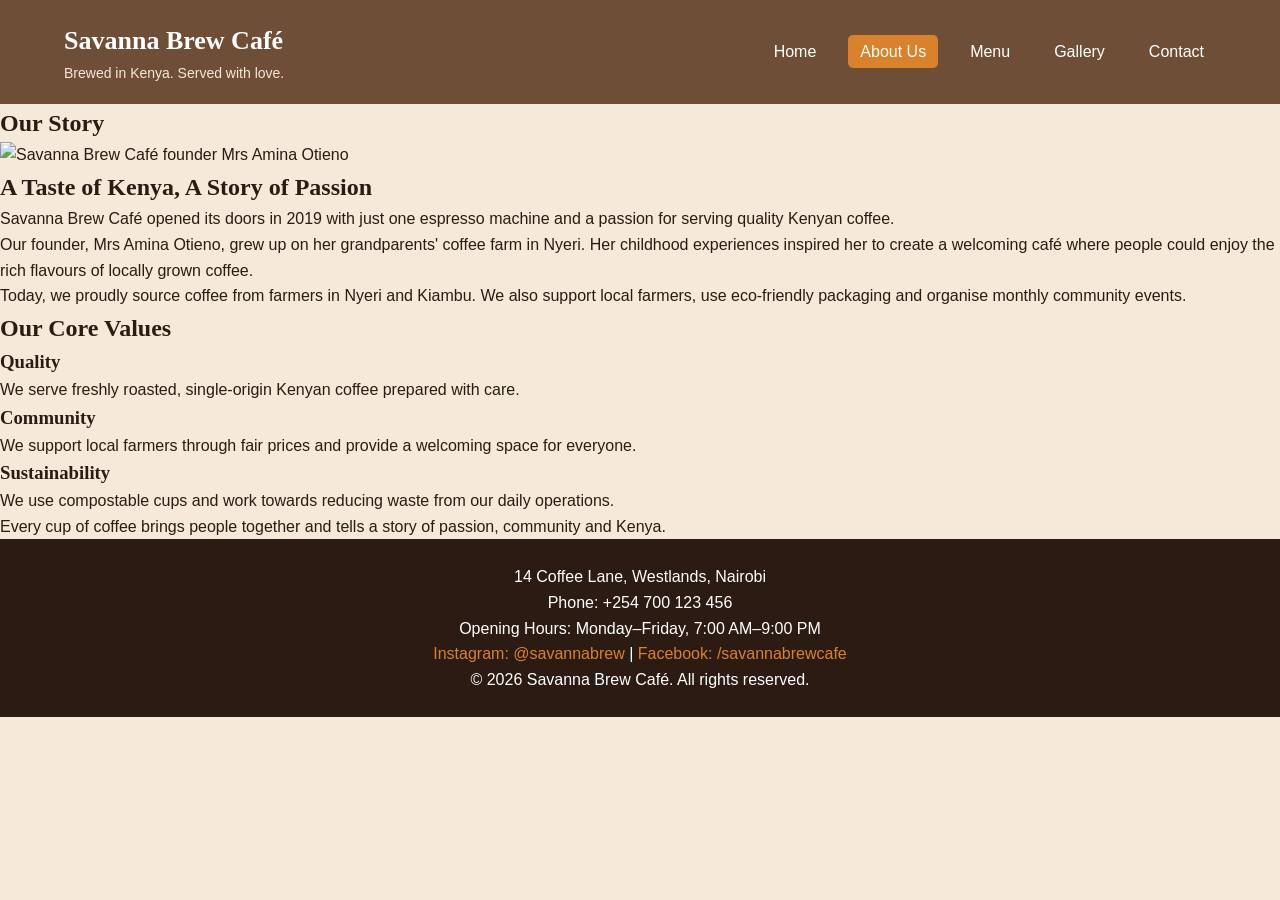
==== about.html @ b3d71e42 "Create about.html" ====
<!DOCTYPE html>
<html lang="en">
<head>
    <meta charset="UTF-8">
    <meta name="viewport" content="width=device-width, initial-scale=1.0">
    <meta name="description" content="Discover the story, founder and values of Savanna Brew Café in Westlands, Nairobi.">

    <title>About Us | Savanna Brew Café</title>

    <link rel="stylesheet" href="css/style.css">
</head>

<body>

    <!-- Website Header -->
    <header>

        <div class="logo">
            <a href="index.html">Savanna Brew Café</a>
            <p>Brewed in Kenya. Served with love.</p>
        </div>

        <!-- Main Navigation -->
        <nav>
            <ul>
                <li><a href="index.html">Home</a></li>
                <li><a href="about.html" class="active">About Us</a></li>
                <li><a href="menu.html">Menu</a></li>
                <li><a href="gallery.html">Gallery</a></li>
                <li><a href="contact.html">Contact</a></li>
            </ul>
        </nav>

    </header>

    <!-- Main Content -->
    <main>

        <!-- Café Story -->
        <section class="about-section">

            <h1>Our Story</h1>

            <div class="about-container">

                <div class="about-image">
                    <img
                        src="images/about-owner.jpg"
                        alt="Savanna Brew Café founder Mrs Amina Otieno">
                </div>

                <div class="about-text">

                    <h2>A Taste of Kenya, A Story of Passion</h2>

                    <p>
                        Savanna Brew Café opened its doors in 2019 with
                        just one espresso machine and a passion for
                        serving quality Kenyan coffee.
                    </p>

                    <p>
                        Our founder, Mrs Amina Otieno, grew up on her
                        grandparents' coffee farm in Nyeri. Her
                        childhood experiences inspired her to create
                        a welcoming café where people could enjoy
                        the rich flavours of locally grown coffee.
                    </p>

                    <p>
                        Today, we proudly source coffee from farmers
                        in Nyeri and Kiambu. We also support local
                        farmers, use eco-friendly packaging and
                        organise monthly community events.
                    </p>

                </div>

            </div>

        </section>

        <!-- Our Core Values -->
        <section class="values-section">

            <h2>Our Core Values</h2>

            <div class="values-container">

                <article class="value-card">

                    <h3>Quality</h3>

                    <p>
                        We serve freshly roasted, single-origin
                        Kenyan coffee prepared with care.
                    </p>

                </article>

                <article class="value-card">

                    <h3>Community</h3>

                    <p>
                        We support local farmers through fair prices
                        and provide a welcoming space for everyone.
                    </p>

                </article>

                <article class="value-card">

                    <h3>Sustainability</h3>

                    <p>
                        We use compostable cups and work towards
                        reducing waste from our daily operations.
                    </p>

                </article>

            </div>

        </section>

        <!-- Café Philosophy -->
        <section class="about-quote">

            <blockquote>
                Every cup of coffee brings people together
                and tells a story of passion, community and Kenya.
            </blockquote>

        </section>

    </main>

    <!-- Website Footer -->
    <footer>

        <p>14 Coffee Lane, Westlands, Nairobi</p>

        <p>Phone: +254 700 123 456</p>

        <p>
            Opening Hours: Monday–Friday, 7:00 AM–9:00 PM
        </p>

        <p>
            <a href="https://www.instagram.com/savannabrew/"
               target="_blank"
               rel="noopener noreferrer">
                Instagram: @savannabrew
            </a>
            |
            <a href="https://www.facebook.com/savannabrewcafe/"
               target="_blank"
               rel="noopener noreferrer">
                Facebook: /savannabrewcafe
            </a>
        </p>

        <p>
            &copy; 2026 Savanna Brew Café. All rights reserved.
        </p>

    </footer>

</body>
</html>
---- css/style.css ----
/* =================================
   SAVANNA BREW CAFE WEBSITE
   Main External Stylesheet
================================= */

/* 1. CSS Variables */
:root {
    --coffee-brown: #6F4E37;
    --cream: #F5E9DA;
    --accent-orange: #D9822B;
    --dark-text: #2B1B12;
    --white: #FFFFFF;
}

/* 2. General Styling */
* {
    margin: 0;
    padding: 0;
    box-sizing: border-box;
}

body {
    font-family: Arial, sans-serif;
    font-size: 16px;
    line-height: 1.6;
    color: var(--dark-text);
    background-color: var(--cream);
}

h1, h2, h3 {
    font-family: Georgia, serif;
}

img {
    max-width: 100%;
    display: block;
}

/* 3. Header */
header {
    background-color: var(--coffee-brown);
    color: var(--white);
    padding: 20px 5%;
    display: flex;
    justify-content: space-between;
    align-items: center;
    flex-wrap: wrap;
}

.logo a {
    color: var(--white);
    text-decoration: none;
    font-family: Georgia, serif;
    font-size: 26px;
    font-weight: bold;
}

.logo p {
    color: var(--cream);
    font-size: 14px;
}

/* 4. Navigation */
nav ul {
    list-style: none;
    display: flex;
    gap: 20px;
    flex-wrap: wrap;
}

nav a {
    color: var(--white);
    text-decoration: none;
    padding: 8px 12px;
    border-radius: 5px;
    transition: 0.3s ease;
}

nav a:hover,
nav a:focus,
nav a.active {
    background-color: var(--accent-orange);
    color: var(--white);
}

/* 5. Home Hero Section */
.hero {
    min-height: 430px;
    background:
        linear-gradient(rgba(43, 27, 18, 0.65),
        rgba(43, 27, 18, 0.65)),
        url("../images/hero.jpg") center/cover no-repeat;
    display: flex;
    align-items: center;
    justify-content: center;
    text-align: center;
    padding: 50px 8%;
    color: var(--white);
}

.hero-content {
    max-width: 750px;
}

.hero h1 {
    font-size: 42px;
    margin-bottom: 20px;
}

.hero p {
    margin-bottom: 25px;
}

/* 6. Buttons */
.btn {
    display: inline-block;
    background-color: var(--accent-orange);
    color: var(--white);
    padding: 12px 25px;
    text-decoration: none;
    border-radius: 5px;
    transition: 0.3s ease;
}

.btn:hover,
.btn:focus {
    background-color: var(--coffee-brown);
    transform: translateY(-2px);
}

/* 7. Featured Products */
.featured {
    padding: 55px 6%;
    text-align: center;
}

.featured h2 {
    color: var(--coffee-brown);
    margin-bottom: 30px;
    font-size: 30px;
}

.featured-container {
    display: flex;
    gap: 25px;
    justify-content: center;
    flex-wrap: wrap;
}

.featured-card {
    background-color: var(--white);
    flex: 1 1 250px;
    max-width: 350px;
    padding: 20px;
    border-radius: 10px;
    box-shadow: 0 3px 10px rgba(0,0,0,0.1);
    transition: 0.3s ease;
}

.featured-card:hover {
    transform: translateY(-6px);
}

.featured-card img {
    width: 100%;
    height: 190px;
    object-fit: cover;
    border-radius: 7px;
    margin-bottom: 15px;
}

.featured-card h3 {
    color: var(--coffee-brown);
    margin-bottom: 8px;
}

/* 8. Reservation Section */
.reservation {
    text-align: center;
    background-color: var(--coffee-brown);
    color: var(--white);
    padding: 45px 20px;
}

.reservation h2 {
    margin-bottom: 12px;
}

.reservation p {
    margin-bottom: 20px;
}

/* 9. Footer */
footer {
    background-color: var(--dark-text);
    color: var(--white);
    text-align: center;
    padding: 25px 15px;
}

footer a {
    color: var(--accent-orange);
    text-decoration: none;
}

footer a:hover,
footer a:focus {
    text-decoration: underline;
}

/* 10. Responsive Design */
@media screen and (max-width: 768px) {

    header {
        flex-direction: column;
        text-align: center;
        gap: 18px;
    }

    nav ul {
        justify-content: center;
        gap: 8px;
    }

    .hero {
        min-height: 350px;
    }

    .hero h1 {
        font-size: 30px;
    }

    .featured-container {
        flex-direction: column;
        align-items: center;
    }

    .featured-card {
        width: 100%;
    }
}
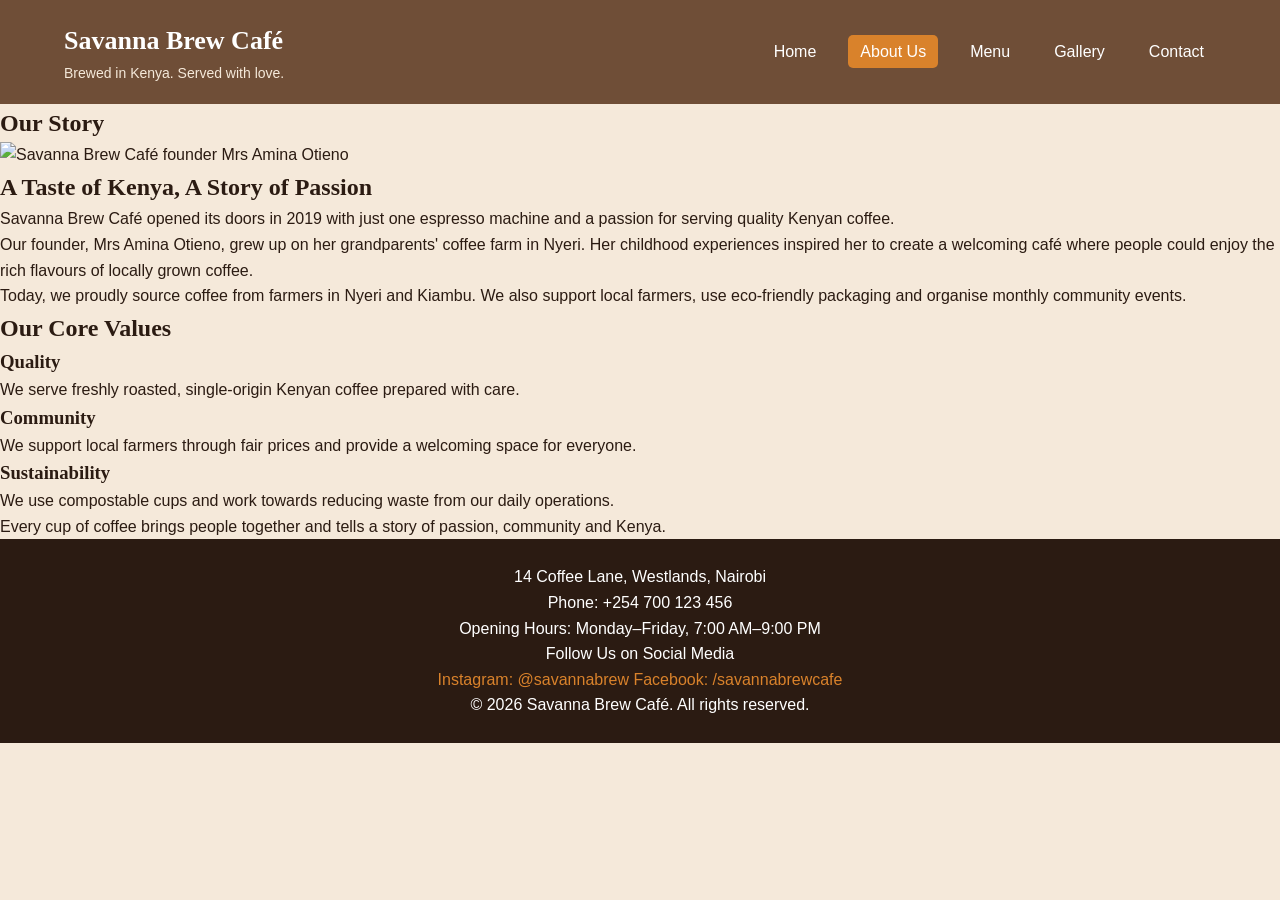
==== commit 0c761e36: "Update about.html" ====
--- a/about.html
+++ b/about.html
@@ -54,9 +54,9 @@
                     <h2>A Taste of Kenya, A Story of Passion</h2>
 
                     <p>
-                        Savanna Brew Café opened its doors in 2019 with
-                        just one espresso machine and a passion for
-                        serving quality Kenyan coffee.
+                        Savanna Brew Café opened its doors in 2019
+                        with just one espresso machine and a passion
+                        for serving quality Kenyan coffee.
                     </p>
 
                     <p>
@@ -147,19 +147,24 @@
             Opening Hours: Monday–Friday, 7:00 AM–9:00 PM
         </p>
 
-        <p>
+        <!-- Social Media Accounts -->
+        <div class="social-media">
+
+            <p>Follow Us on Social Media</p>
+
             <a href="https://www.instagram.com/savannabrew/"
                target="_blank"
                rel="noopener noreferrer">
                 Instagram: @savannabrew
             </a>
-            |
+
             <a href="https://www.facebook.com/savannabrewcafe/"
                target="_blank"
                rel="noopener noreferrer">
                 Facebook: /savannabrewcafe
             </a>
-        </p>
+
+        </div>
 
         <p>
             &copy; 2026 Savanna Brew Café. All rights reserved.
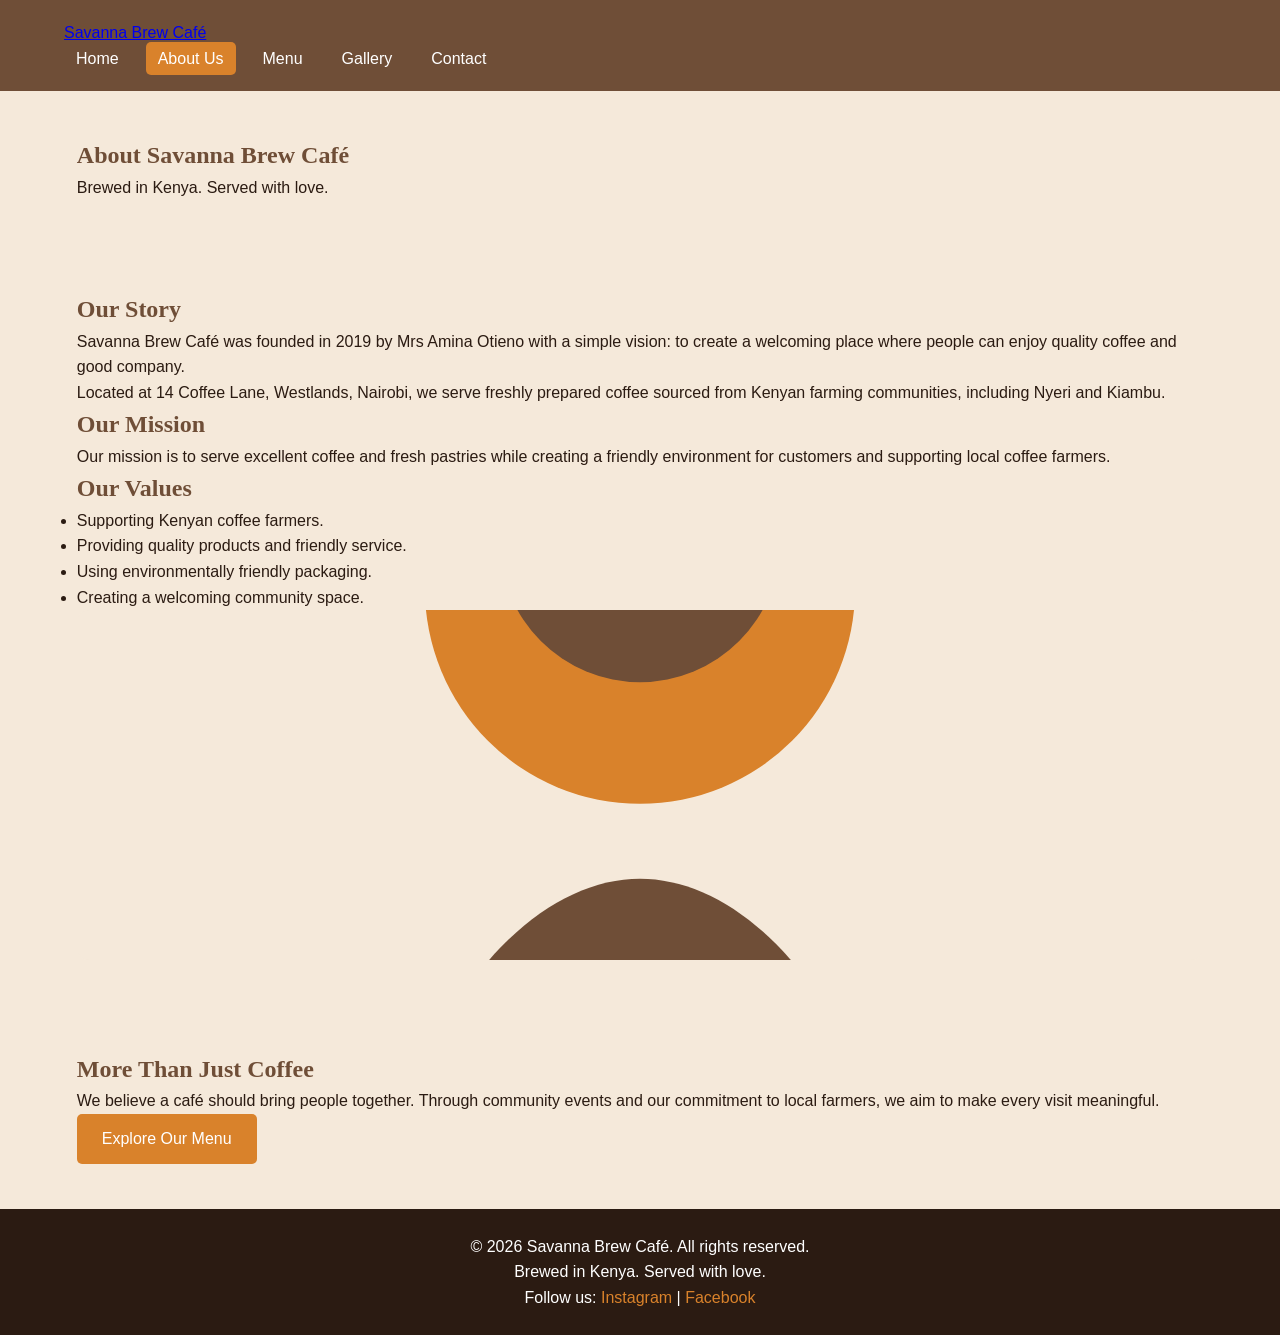
==== commit e50a1ad7: "Update about.html" ====
--- a/about.html
+++ b/about.html
@@ -3,173 +3,98 @@
 <head>
     <meta charset="UTF-8">
     <meta name="viewport" content="width=device-width, initial-scale=1.0">
-    <meta name="description" content="Discover the story, founder and values of Savanna Brew Café in Westlands, Nairobi.">
-
+    <meta name="description" content="Learn about Savanna Brew Café, our story, values and commitment to Kenyan coffee.">
     <title>About Us | Savanna Brew Café</title>
-
     <link rel="stylesheet" href="css/style.css">
 </head>
-
 <body>
 
-    <!-- Website Header -->
-    <header>
+    <header class="site-header">
+        <div class="container">
+            <a href="index.html" class="logo">Savanna Brew Café</a>
 
-        <div class="logo">
-            <a href="index.html">Savanna Brew Café</a>
-            <p>Brewed in Kenya. Served with love.</p>
+            <nav class="main-nav" aria-label="Main navigation">
+                <ul>
+                    <li><a href="index.html">Home</a></li>
+                    <li><a href="about.html" class="active">About Us</a></li>
+                    <li><a href="menu.html">Menu</a></li>
+                    <li><a href="gallery.html">Gallery</a></li>
+                    <li><a href="contact.html">Contact</a></li>
+                </ul>
+            </nav>
         </div>
-
-        <!-- Main Navigation -->
-        <nav>
-            <ul>
-                <li><a href="index.html">Home</a></li>
-                <li><a href="about.html" class="active">About Us</a></li>
-                <li><a href="menu.html">Menu</a></li>
-                <li><a href="gallery.html">Gallery</a></li>
-                <li><a href="contact.html">Contact</a></li>
-            </ul>
-        </nav>
-
     </header>
 
-    <!-- Main Content -->
     <main>
+        <section class="page-banner">
+            <div class="container">
+                <h1>About Savanna Brew Café</h1>
+                <p>Brewed in Kenya. Served with love.</p>
+            </div>
+        </section>
 
-        <!-- Café Story -->
-        <section class="about-section">
+        <section class="about-section container">
+            <div class="about-content">
+                <div>
+                    <h2>Our Story</h2>
+                    <p>
+                        Savanna Brew Café was founded in 2019 by Mrs Amina Otieno
+                        with a simple vision: to create a welcoming place where
+                        people can enjoy quality coffee and good company.
+                    </p>
+                    <p>
+                        Located at 14 Coffee Lane, Westlands, Nairobi, we serve
+                        freshly prepared coffee sourced from Kenyan farming
+                        communities, including Nyeri and Kiambu.
+                    </p>
 
-            <h1>Our Story</h1>
+                    <h2>Our Mission</h2>
+                    <p>
+                        Our mission is to serve excellent coffee and fresh
+                        pastries while creating a friendly environment for
+                        customers and supporting local coffee farmers.
+                    </p>
 
-            <div class="about-container">
+                    <h2>Our Values</h2>
+                    <ul>
+                        <li>Supporting Kenyan coffee farmers.</li>
+                        <li>Providing quality products and friendly service.</li>
+                        <li>Using environmentally friendly packaging.</li>
+                        <li>Creating a welcoming community space.</li>
+                    </ul>
+                </div>
 
                 <div class="about-image">
-                    <img
-                        src="images/about-owner.jpg"
-                        alt="Savanna Brew Café founder Mrs Amina Otieno">
+                    <img src="images/about-owner.svg"
+                         alt="Illustration representing the founder of Savanna Brew Café">
                 </div>
-
-                <div class="about-text">
-
-                    <h2>A Taste of Kenya, A Story of Passion</h2>
-
-                    <p>
-                        Savanna Brew Café opened its doors in 2019
-                        with just one espresso machine and a passion
-                        for serving quality Kenyan coffee.
-                    </p>
-
-                    <p>
-                        Our founder, Mrs Amina Otieno, grew up on her
-                        grandparents' coffee farm in Nyeri. Her
-                        childhood experiences inspired her to create
-                        a welcoming café where people could enjoy
-                        the rich flavours of locally grown coffee.
-                    </p>
-
-                    <p>
-                        Today, we proudly source coffee from farmers
-                        in Nyeri and Kiambu. We also support local
-                        farmers, use eco-friendly packaging and
-                        organise monthly community events.
-                    </p>
-
-                </div>
-
             </div>
-
         </section>
 
-        <!-- Our Core Values -->
-        <section class="values-section">
-
-            <h2>Our Core Values</h2>
-
-            <div class="values-container">
-
-                <article class="value-card">
-
-                    <h3>Quality</h3>
-
-                    <p>
-                        We serve freshly roasted, single-origin
-                        Kenyan coffee prepared with care.
-                    </p>
-
-                </article>
-
-                <article class="value-card">
-
-                    <h3>Community</h3>
-
-                    <p>
-                        We support local farmers through fair prices
-                        and provide a welcoming space for everyone.
-                    </p>
-
-                </article>
-
-                <article class="value-card">
-
-                    <h3>Sustainability</h3>
-
-                    <p>
-                        We use compostable cups and work towards
-                        reducing waste from our daily operations.
-                    </p>
-
-                </article>
-
+        <section class="visit-section">
+            <div class="container">
+                <h2>More Than Just Coffee</h2>
+                <p>
+                    We believe a café should bring people together.
+                    Through community events and our commitment to local
+                    farmers, we aim to make every visit meaningful.
+                </p>
+                <a href="menu.html" class="btn">Explore Our Menu</a>
             </div>
-
         </section>
-
-        <!-- Café Philosophy -->
-        <section class="about-quote">
-
-            <blockquote>
-                Every cup of coffee brings people together
-                and tells a story of passion, community and Kenya.
-            </blockquote>
-
-        </section>
-
     </main>
 
-    <!-- Website Footer -->
-    <footer>
-
-        <p>14 Coffee Lane, Westlands, Nairobi</p>
-
-        <p>Phone: +254 700 123 456</p>
-
-        <p>
-            Opening Hours: Monday–Friday, 7:00 AM–9:00 PM
-        </p>
-
-        <!-- Social Media Accounts -->
-        <div class="social-media">
-
-            <p>Follow Us on Social Media</p>
-
-            <a href="https://www.instagram.com/savannabrew/"
-               target="_blank"
-               rel="noopener noreferrer">
-                Instagram: @savannabrew
-            </a>
-
-            <a href="https://www.facebook.com/savannabrewcafe/"
-               target="_blank"
-               rel="noopener noreferrer">
-                Facebook: /savannabrewcafe
-            </a>
-
+    <footer class="site-footer">
+        <div class="container">
+            <p>&copy; 2026 Savanna Brew Café. All rights reserved.</p>
+            <p>Brewed in Kenya. Served with love.</p>
+            <p>
+                Follow us:
+                <a href="https://www.instagram.com/" target="_blank" rel="noopener noreferrer">Instagram</a>
+                |
+                <a href="https://www.facebook.com/" target="_blank" rel="noopener noreferrer">Facebook</a>
+            </p>
         </div>
-
-        <p>
-            &copy; 2026 Savanna Brew Café. All rights reserved.
-        </p>
-
     </footer>
 
 </body>
--- a/css/style.css
+++ b/css/style.css
@@ -1,7 +1,7 @@
-/* =================================
+/* =========================================
    SAVANNA BREW CAFE WEBSITE
-   Main External Stylesheet
-================================= */
+   Complete External CSS Stylesheet
+========================================= */
 
 /* 1. CSS Variables */
 :root {
@@ -19,6 +19,10 @@
     box-sizing: border-box;
 }
 
+html {
+    scroll-behavior: smooth;
+}
+
 body {
     font-family: Arial, sans-serif;
     font-size: 16px;
@@ -31,12 +35,20 @@
     font-family: Georgia, serif;
 }
 
+h1, h2 {
+    color: var(--coffee-brown);
+}
+
 img {
     max-width: 100%;
     display: block;
 }
 
-/* 3. Header */
+section {
+    padding: 45px 6%;
+}
+
+/* 3. Website Header */
 header {
     background-color: var(--coffee-brown);
     color: var(--white);
@@ -64,7 +76,7 @@
 nav ul {
     list-style: none;
     display: flex;
-    gap: 20px;
+    gap: 15px;
     flex-wrap: wrap;
 }
 
@@ -83,7 +95,26 @@
     color: var(--white);
 }
 
-/* 5. Home Hero Section */
+/* 5. Buttons */
+.btn {
+    display: inline-block;
+    background-color: var(--accent-orange);
+    color: var(--white);
+    padding: 12px 25px;
+    border: none;
+    border-radius: 5px;
+    text-decoration: none;
+    cursor: pointer;
+    transition: 0.3s ease;
+}
+
+.btn:hover,
+.btn:focus {
+    background-color: var(--coffee-brown);
+    transform: translateY(-2px);
+}
+
+/* 6. Home Page Hero */
 .hero {
     min-height: 430px;
     background:
@@ -103,6 +134,7 @@
 }
 
 .hero h1 {
+    color: var(--white);
     font-size: 42px;
     margin-bottom: 20px;
 }
@@ -111,31 +143,12 @@
     margin-bottom: 25px;
 }
 
-/* 6. Buttons */
-.btn {
-    display: inline-block;
-    background-color: var(--accent-orange);
-    color: var(--white);
-    padding: 12px 25px;
-    text-decoration: none;
-    border-radius: 5px;
-    transition: 0.3s ease;
-}
-
-.btn:hover,
-.btn:focus {
-    background-color: var(--coffee-brown);
-    transform: translateY(-2px);
-}
-
 /* 7. Featured Products */
 .featured {
-    padding: 55px 6%;
     text-align: center;
 }
 
 .featured h2 {
-    color: var(--coffee-brown);
     margin-bottom: 30px;
     font-size: 30px;
 }
@@ -174,15 +187,15 @@
     margin-bottom: 8px;
 }
 
-/* 8. Reservation Section */
+/* 8. Home Reservation Section */
 .reservation {
     text-align: center;
     background-color: var(--coffee-brown);
     color: var(--white);
-    padding: 45px 20px;
 }
 
 .reservation h2 {
+    color: var(--white);
     margin-bottom: 12px;
 }
 
@@ -190,7 +203,282 @@
     margin-bottom: 20px;
 }
 
-/* 9. Footer */
+/* 9. About Us Page */
+.about-section > h1,
+.values-section > h2,
+.gallery-section > h1,
+.menu-section > h1,
+.contact-section > h1 {
+    text-align: center;
+    margin-bottom: 25px;
+}
+
+.about-container {
+    display: flex;
+    align-items: center;
+    gap: 35px;
+}
+
+.about-image,
+.about-text {
+    flex: 1;
+}
+
+.about-image img {
+    width: 100%;
+    height: 350px;
+    object-fit: cover;
+    border-radius: 12px;
+}
+
+.about-text h2 {
+    margin-bottom: 15px;
+}
+
+.about-text p {
+    margin-bottom: 15px;
+}
+
+.values-section {
+    background-color: var(--white);
+    text-align: center;
+}
+
+.values-container {
+    display: flex;
+    justify-content: center;
+    gap: 25px;
+    flex-wrap: wrap;
+}
+
+.value-card {
+    background-color: var(--cream);
+    flex: 1 1 220px;
+    padding: 25px;
+    border-radius: 10px;
+    transition: 0.3s ease;
+}
+
+.value-card:hover {
+    transform: translateY(-5px);
+}
+
+.value-card h3 {
+    color: var(--coffee-brown);
+    margin-bottom: 12px;
+}
+
+.about-quote {
+    text-align: center;
+}
+
+.about-quote blockquote {
+    max-width: 750px;
+    margin: auto;
+    padding: 20px;
+    border-left: 5px solid var(--accent-orange);
+    background-color: var(--white);
+    font-style: italic;
+    font-size: 18px;
+}
+
+/* 10. Menu Page */
+.menu-section > p {
+    text-align: center;
+    margin-bottom: 30px;
+}
+
+.menu-category {
+    padding: 20px 0;
+}
+
+.menu-category h2 {
+    margin-bottom: 15px;
+}
+
+.table-container {
+    width: 100%;
+    overflow-x: auto;
+    margin-bottom: 20px;
+}
+
+table {
+    width: 100%;
+    border-collapse: collapse;
+    background-color: var(--white);
+}
+
+th, td {
+    padding: 13px 15px;
+    text-align: left;
+    border-bottom: 1px solid #ddd;
+}
+
+thead {
+    background-color: var(--coffee-brown);
+    color: var(--white);
+}
+
+tbody tr:nth-child(even) {
+    background-color: #F1E4D5;
+}
+
+tbody tr:hover {
+    background-color: #E8D3BD;
+}
+
+.menu-category table td:last-child {
+    text-align: right;
+    font-weight: bold;
+}
+
+/* 11. Gallery Page */
+.gallery-section > p {
+    text-align: center;
+    margin-bottom: 30px;
+}
+
+.gallery-grid {
+    display: grid;
+    grid-template-columns: repeat(4, 1fr);
+    gap: 20px;
+}
+
+.gallery-grid figure {
+    background-color: var(--white);
+    border-radius: 9px;
+    overflow: hidden;
+    box-shadow: 0 3px 10px rgba(0,0,0,0.1);
+    transition: 0.3s ease;
+}
+
+.gallery-grid figure:hover {
+    transform: scale(1.03);
+}
+
+.gallery-grid img {
+    width: 100%;
+    height: 210px;
+    object-fit: cover;
+}
+
+.gallery-grid figcaption {
+    padding: 12px;
+    text-align: center;
+    font-weight: bold;
+    color: var(--coffee-brown);
+}
+
+/* 12. Contact Page */
+.contact-section > p {
+    text-align: center;
+    margin-bottom: 30px;
+}
+
+.contact-container {
+    display: grid;
+    grid-template-columns: 1fr 1fr;
+    gap: 35px;
+    align-items: start;
+}
+
+.contact-details,
+.reservation-form {
+    background-color: var(--white);
+    padding: 25px;
+    border-radius: 10px;
+}
+
+.contact-details h2,
+.reservation-form h2 {
+    margin-bottom: 18px;
+}
+
+.contact-details p {
+    margin-bottom: 12px;
+}
+
+.contact-details table td:last-child {
+    text-align: right;
+}
+
+/* 13. Social Media */
+.social-media {
+    display: flex;
+    flex-direction: column;
+    gap: 8px;
+    margin: 15px 0;
+}
+
+.social-media a {
+    color: var(--accent-orange);
+    text-decoration: none;
+    font-weight: bold;
+}
+
+.social-media a:hover,
+.social-media a:focus {
+    color: var(--coffee-brown);
+    text-decoration: underline;
+}
+
+/* 14. Reservation Form */
+fieldset {
+    border: 1px solid #D8C5B2;
+    border-radius: 8px;
+    padding: 20px;
+}
+
+legend {
+    color: var(--coffee-brown);
+    font-weight: bold;
+    padding: 0 8px;
+}
+
+.form-group {
+    margin-bottom: 18px;
+}
+
+.form-group > label,
+.form-group > p {
+    display: block;
+    font-weight: bold;
+    margin-bottom: 6px;
+}
+
+input:not([type="radio"]),
+select,
+textarea {
+    width: 100%;
+    padding: 11px;
+    border: 1px solid #B9A99A;
+    border-radius: 5px;
+    font-family: Arial, sans-serif;
+    font-size: 16px;
+}
+
+.form-group input[type="radio"] {
+    margin: 8px 5px 8px 0;
+}
+
+.form-group label:has(input[type="radio"]) {
+    display: inline-block;
+    margin-right: 12px;
+    font-weight: normal;
+}
+
+textarea {
+    resize: vertical;
+}
+
+input:focus,
+select:focus,
+textarea:focus {
+    outline: 2px solid var(--accent-orange);
+    border-color: var(--accent-orange);
+}
+
+/* 15. Website Footer */
 footer {
     background-color: var(--dark-text);
     color: var(--white);
@@ -208,7 +496,7 @@
     text-decoration: underline;
 }
 
-/* 10. Responsive Design */
+/* 16. Tablet Layout */
 @media screen and (max-width: 768px) {
 
     header {
@@ -230,12 +518,61 @@
         font-size: 30px;
     }
 
-    .featured-container {
+    .about-container {
+        flex-direction: column;
+    }
+
+    .about-image,
+    .about-text {
+        width: 100%;
+    }
+
+    .gallery-grid {
+        grid-template-columns: repeat(2, 1fr);
+    }
+
+    .contact-container {
+        grid-template-columns: 1fr;
+    }
+
+    .reservation-form {
+        order: 1;
+    }
+
+    .contact-details {
+        order: 2;
+    }
+}
+
+/* 17. Mobile Layout */
+@media screen and (max-width: 480px) {
+
+    nav ul {
         flex-direction: column;
         align-items: center;
     }
 
-    .featured-card {
-        width: 100%;
-    }
-}
+    .logo a {
+        font-size: 22px;
+    }
+
+    .hero h1 {
+        font-size: 26px;
+    }
+
+    .gallery-grid {
+        grid-template-columns: 1fr;
+    }
+
+    .gallery-grid img {
+        height: 230px;
+    }
+
+    th, td {
+        padding: 10px;
+    }
+
+    section {
+        padding: 30px 5%;
+    }
+}
